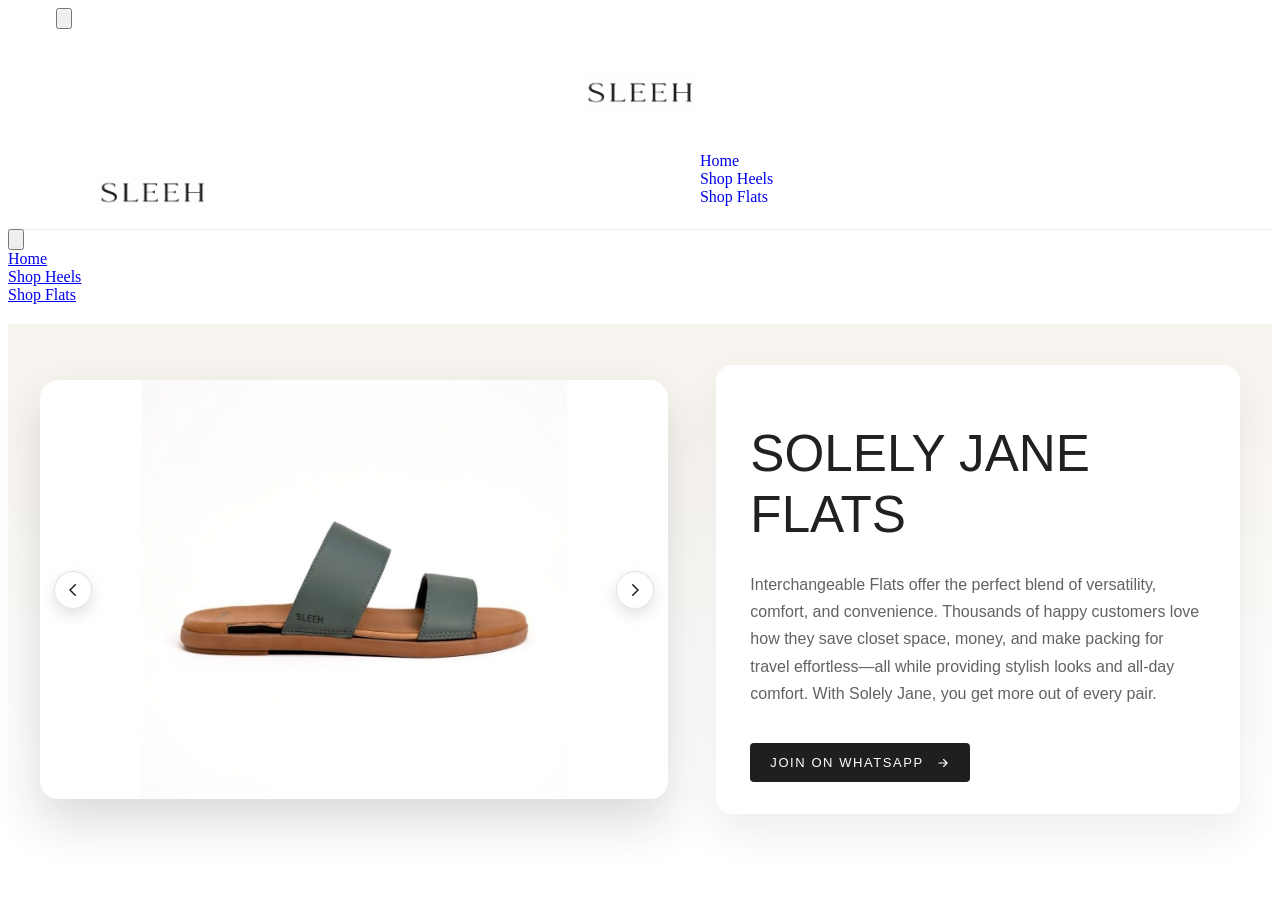
==== flats.html @ 151d5e7b "msg" ====
<!doctype html>
<html class="no-js no-touch supports-no-cookies" lang="en">

<head>
    <meta charset="UTF-8">
    <meta http-equiv="X-UA-Compatible" content="IE=edge">
    <meta name="viewport" content="width=device-width,initial-scale=1">
    <meta name="theme-color" content="#ab8c52">
    <link rel="canonical" href="https://solelyjane.com/heels.html">

    <title>Solely Jane Heels</title>

    <link href="//solelyjane.com/cdn/shop/t/18/assets/theme.css?v=64620864768860856411747849695" rel="stylesheet" type="text/css" media="all" />
    <link href="//solelyjane.com/cdn/shop/t/18/assets/swatches.css?v=157844926215047500451747849695" rel="stylesheet" type="text/css" media="all" />
    <script src="script.js" defer></script>

    <style data-shopify>
        @font-face {
            font-family: Poppins;
            font-weight: 400;
            font-style: normal;
            font-display: swap;
            src: url("//solelyjane.com/cdn/fonts/poppins/poppins_n4.0ba78fa5af9b0e1a374041b3ceaadf0a43b41362.woff2") format("woff2"), url("//solelyjane.com/cdn/fonts/poppins/poppins_n4.214741a72ff2596839fc9760ee7a770386cf16ca.woff") format("woff");
        }

        @font-face {
            font-family: Poppins;
            font-weight: 500;
            font-style: normal;
            font-display: swap;
            src: url("//solelyjane.com/cdn/fonts/poppins/poppins_n5.ad5b4b72b59a00358afc706450c864c3c8323842.woff2") format("woff2"), url("//solelyjane.com/cdn/fonts/poppins/poppins_n5.33757fdf985af2d24b32fcd84c9a09224d4b2c39.woff") format("woff");
        }

        @font-face {
            font-family: Karla;
            font-weight: 400;
            font-style: normal;
            font-display: swap;
            src: url("//solelyjane.com/cdn/fonts/karla/karla_n4.40497e07df527e6a50e58fb17ef1950c72f3e32c.woff2") format("woff2"), url("//solelyjane.com/cdn/fonts/karla/karla_n4.e9f6f9de321061073c6bfe03c28976ba8ce6ee18.woff") format("woff");
        }

        :root,
        .color-scheme-1 {
            --COLOR-BG-GRADIENT: #fcfbf9;
            --COLOR-BG: #fcfbf9;
            --COLOR-BG-RGB: 252, 251, 249;
            --COLOR-BG-ACCENT: #f5f2ec;
            --COLOR-BG-ACCENT-LIGHTEN: #ffffff;
            --COLOR-LINK: #282c2e;
            --COLOR-LINK-A50: rgba(40, 44, 46, 0.5);
            --COLOR-LINK-A70: rgba(40, 44, 46, 0.7);
            --COLOR-LINK-HOVER: rgba(40, 44, 46, 0.7);
            --COLOR-LINK-OPPOSITE: #ffffff;
            --COLOR-TEXT: #212121;
            --COLOR-TEXT-HOVER: rgba(33, 33, 33, 0.7);
            --COLOR-TEXT-LIGHT: #636262;
            --COLOR-TEXT-DARK: #000000;
            --COLOR-BORDER: rgb(209, 205, 196);
            --COLOR-ACCENT: #ab8c52;
            --COLOR-ACCENT-HOVER: #806430;
            --COLOR-ACCENT-LIGHT: #e8d4ae;
            --BTN-PRIMARY-BG: #212121;
            --BTN-PRIMARY-TEXT: #ffffff;
            --BTN-PRIMARY-BORDER: #212121;
            --BTN-SECONDARY-BG: #ab8c52;
            --BTN-SECONDARY-TEXT: #ffffff;
            --BTN-SECONDARY-BORDER: #ab8c52;
        }

        .heels-hero {
            background: linear-gradient(180deg, #f7f3ee 0%, #fcfbf9 55%, #ffffff 100%);
            color: var(--COLOR-TEXT);
            padding-top: calc(var(--HEADER-HEIGHT, 136px) + 10px);
            padding-bottom: 40px;
        }

        .heels-hero__grid {
            display: grid;
            grid-template-columns: 1.2fr 1fr;
            gap: 48px;
            align-items: center;
            max-width: 1200px;
            margin: 0 auto;
            padding: 28px 0 12px;
        }

        .heels-hero__media {
            position: relative;
            overflow: hidden;
            aspect-ratio: 3 / 2;
            background: #e9e3db;
            border-radius: 18px;
            box-shadow: 0 22px 48px rgba(33, 33, 33, 0.16);
        }

        .heels-hero__content {
            background: #ffffff;
            padding: 32px 34px;
            border-radius: 16px;
            box-shadow: 0 18px 40px rgba(33, 33, 33, 0.08);
            font-family: var(--FONT-STACK-BODY, Poppins, sans-serif);
            font-style: var(--FONT-STYLE-BODY, normal);
            font-weight: var(--FONT-WEIGHT-BODY, 400);
            letter-spacing: var(--LETTER-SPACING-BODY, 0);
        }


        .heels-hero__content .body-medium {
            color: var(--COLOR-TEXT-LIGHT);
            line-height: 1.7;
            margin-bottom: 18px;
            font-family: var(--FONT-STACK-BODY, Poppins, sans-serif);
            font-style: var(--FONT-STYLE-BODY, normal);
            font-weight: var(--FONT-WEIGHT-BODY, 400);
            letter-spacing: var(--LETTER-SPACING-BODY, 0);
        }

        .heels-hero__content .body-medium:last-child {
            margin-bottom: 0;
        }

        .shop-now-btn {
            display: inline-flex;
            align-items: center;
            gap: 12px;
            margin-top: 18px;
            padding: 12px 20px;
            background: #1f1f1f;
            color: #ffffff;
            text-transform: uppercase;
            letter-spacing: 0.12em;
            font-size: 13px;
            font-weight: 500;
            text-decoration: none;
            border-radius: 4px;
            transition: transform .2s ease, background .2s ease;
        }

        .shop-now-btn span {
            display: inline-flex;
            align-items: center;
        }

        .shop-now-btn svg {
            width: 14px;
            height: 14px;
            stroke: currentColor;
        }

        .shop-now-btn:hover {
            background: #2a2a2a;
            transform: translateY(-1px);
        }

        #headermaincontent {
            font-family: var(--FONT-STACK-HEADING, Poppins, sans-serif);
            font-style: var(--FONT-STYLE-HEADING, normal);
            font-weight: 400;
            letter-spacing: 0.08em;
            text-transform: uppercase;
            font-size: clamp(32px, 4vw, 52px);
            line-height: 1.1;
            margin: 0 0 16px;
        }

        .heels-hero__slide {
            position: absolute;
            inset: 0;
            width: 100%;
            height: 100%;
            object-fit: contain;
            object-position: center;
            opacity: 0;
            transition: opacity .6s ease;
            background: #ffffff;
        }

        .heels-hero__slide.is-active {
            opacity: 1;
        }

        .heels-hero__controls {
            position: absolute;
            inset: 0;
            display: flex;
            align-items: center;
            justify-content: space-between;
            padding: 0 14px;
            pointer-events: none;
        }

        .heels-hero__control {
            pointer-events: auto;
            width: 38px;
            height: 38px;
            border-radius: 999px;
            border: 1px solid rgba(0, 0, 0, 0.12);
            background: rgba(255, 255, 255, 0.92);
            display: inline-flex;
            align-items: center;
            justify-content: center;
            cursor: pointer;
            box-shadow: 0 6px 16px rgba(0, 0, 0, 0.12);
        }

        .heels-hero__control svg {
            width: 18px;
            height: 18px;
            stroke: #1f1f1f;
        }

        @media (max-width: 600px) {
            .heels-hero__controls {
                padding: 0 10px;
            }

            .heels-hero__control {
                width: 34px;
                height: 34px;
            }
        }

        @media (max-width: 990px) {
            .heels-hero__grid {
                grid-template-columns: 1fr;
                gap: 28px;
            }

            .heels-hero__content {
                padding: 24px 22px;
            }
        }

        @media (prefers-reduced-motion: reduce) {
            .heels-hero__slide {
                transition: none;
            }

            .heels-hero__slide:not(.is-active) {
                opacity: 0;
            }

            .heels-hero__slide:first-child {
                opacity: 1;
            }
        }

        body#solely-jane-heels .theme__header {
            box-shadow: 0 1px 0 rgba(33, 33, 33, 0.08);
        }

        body#solely-jane-heels .header__desktop__upper,
        body#solely-jane-heels .header__mobile {
            padding-left: 48px;
            padding-right: 48px;
        }

        body#solely-jane-heels .header__desktop__upper {
            justify-content: space-between;
            min-height: 76px;
        }

        body#solely-jane-heels .header__desktop__bar__l,
        body#solely-jane-heels .header__desktop__bar__r {
            flex: 0 0 auto;
        }

        body#solely-jane-heels .header__desktop__bar__c {
            flex: 1 1 auto;
            justify-content: center;
        }

        body#solely-jane-heels .header__menu {
            align-items: center;
            gap: 24px;
        }

        body#solely-jane-heels .navlink--toplevel {
            --link-padding: 8px;
        }

        body#solely-jane-heels .header__menu .navlink--toplevel span {
            margin-bottom: 0;
            position: relative;
            display: inline-block;
        }

        body#solely-jane-heels .header__menu .navlink--toplevel span:first-of-type:after {
            content: "";
            position: absolute;
            bottom: -2px;
            left: 0;
            width: 0;
            height: 1px;
            background-color: currentColor;
            transition: width .3s cubic-bezier(.39, .575, .565, 1);
        }

        @media (hover: hover) {
            body#solely-jane-heels .header__menu .navlink--toplevel:hover span:first-of-type:after {
                width: 100%;
            }
        }

        body#solely-jane-heels .header__desktop__buttons--icons {
            gap: 12px;
            margin-right: 0;
        }

        body#solely-jane-heels .header__desktop__button {
            margin-left: 0;
        }

        body#solely-jane-heels .header__logo__link img {
            margin-top: 28px;
            height: 36px;
        }

        body#solely-jane-heels .heels-hero {
            padding-top: 13px;
        }

        @media (max-width: 989px) {
            body#solely-jane-heels .header__desktop__upper,
            body#solely-jane-heels .header__mobile {
                padding-left: 28px;
                padding-right: 28px;
            }
        }

        @media (max-width: 749px) {
            body#solely-jane-heels .header__mobile {
                min-height: 64px;
            }
        }

        body#solely-jane-heels .heels-hero__content .heading-large {
            font-family: var(--FONT-STACK-HEADING) !important;
            font-style: var(--FONT-STYLE-HEADING) !important;
            font-weight: var(--FONT-WEIGHT-HEADING) !important;
            letter-spacing: var(--LETTER-SPACING-HEADING) !important;
            text-transform: var(--FONT-UPPERCASE-HEADING, none) !important;
            line-height: 1.2 !important;
            margin: .5em 0 !important;
        }
    </style>
</head>

<body id="solely-jane-heels" class="template-page grid-classic" data-animations="true">
    <div class="container" data-site-container>
        <div class="header-sections">
            <!-- BEGIN sections: group-header -->

            <div id="shopify-section-sections--19485518168314__header" class="shopify-section shopify-section-group-group-header page-header section-padding">
                <style data-shopify>
                    :root {
                        --HEADER-HEIGHT: 136px;
                        --HEADER-HEIGHT-MEDIUM: 128.0px;
                        --HEADER-HEIGHT-MOBILE: 120.0px;
                        --icon-add-cart: var(--ICON-ADD-BAG);
                    }

                    #shopify-section-sections--19485518168314__header {
                        --PT: 10px;
                        --PB: 10px;
                    }

                    .theme__header {
                        --PT: 10px;
                        --PB: 10px;
                    }

                    .header__logo__link {
                        --logo-padding: 80.0%;
                        --logo-width-desktop: 125px;
                        --logo-width-mobile: 120px;
                        display: flex;
                        align-items: center;
                        justify-content: center;
                    }

                    .header__desktop__upper,
                    .header__desktop__bar__l,
                    .header__desktop__bar__c {
                        display: flex;
                        align-items: center;
                    }

                    .header__logo__link img {
                        height: 40px;
                        width: auto;
                        margin-top: 27px;
                    }

                    .header__desktop__upper {
                        min-height: 88px;
                    }

                    .footer__logo img {
                        height: clamp(28px, 5vw, 48px);
                        width: auto;
                        display: block;
                        margin: 0 auto;
                    }

                    .main-content>.shopify-section:first-of-type .backdrop--linear:before {
                        display: none;
                    }
                </style>
                <header-component class="header__wrapper" data-header-wrapper data-header-sticky data-header-style="logo_beside" data-section-id="sections--19485518168314__header" data-section-type="header">
                    <header class="theme__header" role="banner" data-header-height data-aos="fade">
                        <div>
                            <div class="header__mobile">
                                <div class="header__mobile__left">
                                    <div class="header__mobile__button">
                                        <button class="header__mobile__hamburger" data-drawer-toggle="hamburger" aria-label="Show menu" aria-haspopup="true" aria-expanded="false" aria-controls="header-menu"><svg aria-hidden="true" focusable="false" role="presentation" class="icon icon-menu" viewBox="0 0 24 24"><path d="M3 5h18M3 12h18M3 19h18" stroke="#000" stroke-linecap="round" stroke-linejoin="round"/></svg></button>
                                    </div>
                                </div>

                                <div class="header__logo header__logo--image">
                                    <a class="header__logo__link" href="/" data-logo-link>
                                        <figure class="logo__img logo__img--color image-wrapper lazy-image is-loading" style="--aspect-ratio: 1.25;"><img src="/cdn/shop/files/solely_logo.png?crop=center&amp;height=200&amp;width=250" alt="Solely Jane" width="250" height="200" loading="eager" srcset="/cdn/shop/files/solely_logo.png?width=125 125w, /cdn/shop/files/solely_logo.png?width=188 188w, /cdn/shop/files/solely_logo.png?width=250 250w, /cdn/shop/files/solely_logo.png?width=120 120w, /cdn/shop/files/solely_logo.png?width=180 180w, /cdn/shop/files/solely_logo.png?width=240 240w"
                                                sizes="(min-width: 750px) 125px, (min-width: 240px) 120px, calc((100vw - 64px) * 0.5)" fetchpriority="high" class=" is-loading ">
                                        </figure>
                                    </a>
                                </div>

                                
                            </div>

                            <div class="header__desktop" data-header-desktop>
                                <div class="header__desktop__upper" data-takes-space-wrapper>
                                    <div data-child-takes-space class="header__desktop__bar__l">
                                        <div class="header__logo header__logo--image">
                                            <a class="header__logo__link" href="/" data-logo-link>
                                                <figure class="logo__img logo__img--color image-wrapper lazy-image is-loading" style="--aspect-ratio: 1.25;"><img src="/cdn/shop/files/solely_logo.png?crop=center&amp;height=200&amp;width=250" alt="Solely Jane" width="250" height="200" loading="eager" srcset="/cdn/shop/files/solely_logo.png?width=125 125w, /cdn/shop/files/solely_logo.png?width=188 188w, /cdn/shop/files/solely_logo.png?width=250 250w, /cdn/shop/files/solely_logo.png?width=120 120w, /cdn/shop/files/solely_logo.png?width=180 180w, /cdn/shop/files/solely_logo.png?width=240 240w"
                                                        sizes="(min-width: 750px) 125px, (min-width: 240px) 120px, calc((100vw - 64px) * 0.5)" fetchpriority="high" class=" is-loading ">
                                                </figure>
                                            </a>
                                        </div>
                                    </div>

                                    <div data-child-takes-space class="header__desktop__bar__c">
                                        <nav class="header__menu" style="--highlight: #d02e2e;">

                                            <div class="menu__item  child">
                                                <a href="/" data-top-link class="navlink navlink--toplevel">
    <span class="navtext">Home</span>
  </a>

                                            </div>


                                            <div class="menu__item  child">
                                                <a href="/heels.html" data-top-link class="navlink navlink--toplevel">
    <span class="navtext">Shop Heels</span>
  </a>

                                            </div>


                                            <div class="menu__item  child">
                                                <a href="/flats.html" data-top-link class="navlink navlink--toplevel">
    <span class="navtext">Shop Flats</span>
  </a>

                                            </div>
                                            <div class="hover__bar"></div>

                                            <div class="hover__bg"></div>
                                        </nav>
                                    </div>

                                    <div data-child-takes-space class="header__desktop__bar__r">
                                        
                                            
                                        </div>
                                    </div>
                                </div>
                            </div>
                        </div>
                    </header>

                    <header-drawer class="drawer drawer--header" data-drawer="hamburger" aria-label="Menu" id="header-menu">
                        <div class="drawer__inner" data-drawer-inner>
                            <header class="drawer__head">
                                <button class="drawer__close" data-drawer-close aria-label="Show menu" aria-haspopup="true" aria-expanded="true" aria-controls="header-menu"><svg aria-hidden="true" focusable="false" role="presentation" class="icon icon-cancel" viewBox="0 0 24 24"><path d="M6.758 17.243 12.001 12m5.243-5.243L12 12m0 0L6.758 6.757M12.001 12l5.243 5.243" stroke="currentColor" stroke-linecap="round" stroke-linejoin="round"/></svg></button>
                            </header>

                            <div class="drawer__body">
                                <div class="drawer__content" data-drawer-content>
                                    <div class="drawer__content__scroll" data-scroll-lock-scrollable>
                                        <nav class="drawer__menu" data-scroll-lock-scrollable data-sliderule-pane="0" style="--highlight: #d02e2e;">
                                            <div class="drawer__main-menu">
                                                <div class="sliderule__wrapper">
                                                    <div class="sliderow" role="button" data-animates="0" data-animation="drawer-items-fade" data-animation-delay="250" data-animation-duration="500">
                                                        <a class="sliderow__title" href="/">
      <span>
        Home
</span>
    </a>
                                                    </div>
                                                </div>
                                                <div class="sliderule__wrapper">
                                                    <div class="sliderow" role="button" data-animates="0" data-animation="drawer-items-fade" data-animation-delay="300" data-animation-duration="500">
                                                        <a class="sliderow__title" href="/heels.html">
      <span>
        Shop Heels
</span>
    </a>
                                                    </div>
                                                </div>
                                                <div class="sliderule__wrapper">
                                                    <div class="sliderow" role="button" data-animates="0" data-animation="drawer-items-fade" data-animation-delay="350" data-animation-duration="500">
                                                        <a class="sliderow__title" href="/flats.html">
      <span>
        Shop Flats
</span>
    </a>
                                                    </div>
                                                </div>
                                            </div>
                                        </nav>
                                    </div>
                                </div>
                            </div>
                        </div>

                        <span class="underlay drawer__underlay" data-drawer-underlay></span>
                    </header-drawer>
                </header-component>

                <div class="header__backfill" data-header-backfill></div>

                <script type="application/ld+json">
                    {
                        "@context": "http://schema.org",
                        "@type": "Organization",
                        "name": "SolelyJane",

                        "logo": "https:\/\/solelyjane.com\/cdn\/shop\/files\/solely_logo.png?width=500",

                        "sameAs": [
                            "",
                            "",
                            "",
                            "",
                            "",
                            "",
                            "",
                            "",
                            "",
                            "",
                            ""
                        ],
                        "url": "https:\/\/solelyjane.com"
                    }
                </script>
                <script type="application/ld+json">
                    {
                        "@context": "http://schema.org",
                        "@type": "WebSite",
                        "name": "SolelyJane",
                        "potentialAction": {
                            "@type": "SearchAction",
                            "target": "https:\/\/solelyjane.com\/search?q={search_term_string}",
                            "query-input": "required name=search_term_string"
                        },
                        "url": "https:\/\/solelyjane.com"
                    }
                </script>
            </div>
            <!-- END sections: group-header -->
        </div>

        <main role="main" id="MainContent" class="main-content">
            <section class="section-padding color-scheme-1 heels-hero" style="margin-top: 20px;">
                <div class="wrapper--full-padded heels-hero__grid">
                    <div class="heels-hero__media" aria-label="Solely Jane heels gallery">
                        <img class="heels-hero__slide" src="/cdn/shop/files/flat1.jpeg" alt="Solely Jane flats 1">
                        <img class="heels-hero__slide" src="/cdn/shop/files/flat2.jpeg" alt="Solely Jane flats 2">
                        <img class="heels-hero__slide" src="/cdn/shop/files/flat3.jpeg" alt="Solely Jane flats 3">
                        <div class="heels-hero__controls" aria-hidden="true">
                            <button class="heels-hero__control heels-hero__control--prev" type="button" aria-label="Previous slide">
                                <svg viewBox="0 0 24 24" aria-hidden="true" focusable="false">
                                    <path d="M15 5l-7 7 7 7" fill="none" stroke-linecap="round" stroke-linejoin="round" stroke-width="2" />
                                </svg>
                            </button>
                            <button class="heels-hero__control heels-hero__control--next" type="button" aria-label="Next slide">
                                <svg viewBox="0 0 24 24" aria-hidden="true" focusable="false">
                                    <path d="M9 5l7 7-7 7" fill="none" stroke-linecap="round" stroke-linejoin="round" stroke-width="2" />
                                </svg>
                            </button>
                        </div>
                    </div>
                    <div class="heels-hero__content">
                        <h2 id="headermaincontent" class="heading-large">SOLELY JANE FLATS</h2> 
                        <p class="body-medium">
                            Interchangeable Flats offer the perfect blend of versatility, comfort, and convenience. Thousands of happy customers love how they save closet space, money, and make packing for travel effortless—all while providing stylish looks and all-day comfort. With Solely Jane, you get more out of every pair.
                        </p>
                        <a class="shop-now-btn" href="https://wa.me/919999999999?text=Hi%20I%20want%20to%20shop%20now" target="_blank" rel="noopener">
                            JOIN ON WHATSAPP
                            <span>
                                <svg viewBox="0 0 24 24" aria-hidden="true" focusable="false">
                                    <path d="M5 12h14M13 6l6 6-6 6" fill="none" stroke-linecap="round" stroke-linejoin="round" stroke-width="2" />
                                </svg>
                            </span>
                        </a>
                    </div>
                </div>
            </section>
        </main>
    </div>
    <script>
        document.addEventListener("DOMContentLoaded", function() {
            var media = document.querySelector(".heels-hero__media");
            if (!media) {
                return;
            }

            var slides = Array.prototype.slice.call(media.querySelectorAll(".heels-hero__slide"));
            if (!slides.length) {
                return;
            }

            var index = 0;
            var intervalMs = 4000;
            var timerId = null;

            var setActive = function(nextIndex) {
                slides[index].classList.remove("is-active");
                index = (nextIndex + slides.length) % slides.length;
                slides[index].classList.add("is-active");
            };

            slides.forEach(function(slide, idx) {
                slide.classList.toggle("is-active", idx === 0);
            });

            var startTimer = function() {
                timerId = window.setInterval(function() {
                    setActive(index + 1);
                }, intervalMs);
            };

            var resetTimer = function() {
                if (timerId) {
                    window.clearInterval(timerId);
                }
                startTimer();
            };

            var prevBtn = media.querySelector(".heels-hero__control--prev");
            var nextBtn = media.querySelector(".heels-hero__control--next");

            if (prevBtn) {
                prevBtn.addEventListener("click", function() {
                    setActive(index - 1);
                    resetTimer();
                });
            }

            if (nextBtn) {
                nextBtn.addEventListener("click", function() {
                    setActive(index + 1);
                    resetTimer();
                });
            }

            startTimer();
        });
    </script>
</body>

</html>
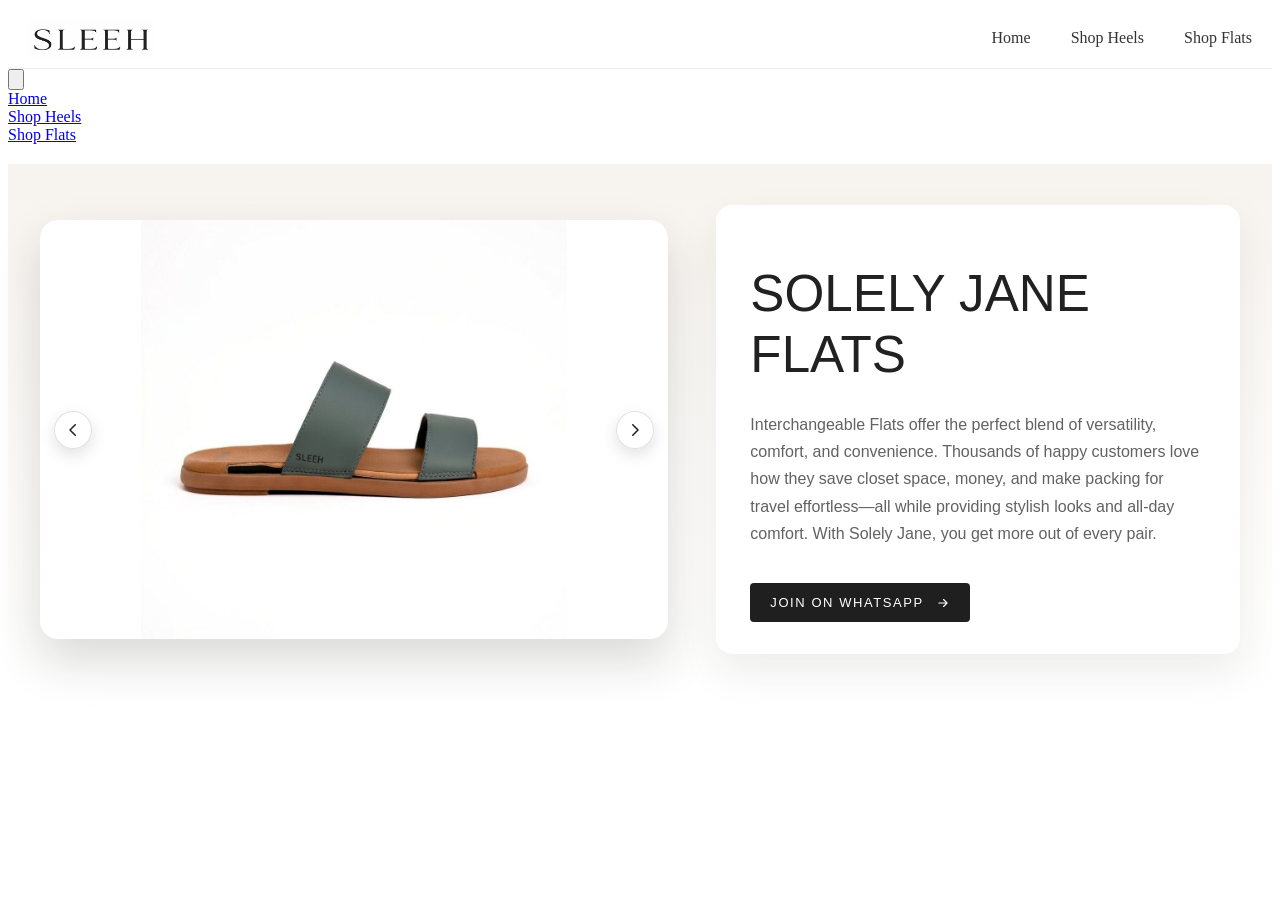
==== commit 92cd18b2: "msg" ====
--- a/flats.html
+++ b/flats.html
@@ -407,78 +407,103 @@
                         display: none;
                     }
                 </style>
-                <header-component class="header__wrapper" data-header-wrapper data-header-sticky data-header-style="logo_beside" data-section-id="sections--19485518168314__header" data-section-type="header">
-                    <header class="theme__header" role="banner" data-header-height data-aos="fade">
-                        <div>
-                            <div class="header__mobile">
-                                <div class="header__mobile__left">
-                                    <div class="header__mobile__button">
-                                        <button class="header__mobile__hamburger" data-drawer-toggle="hamburger" aria-label="Show menu" aria-haspopup="true" aria-expanded="false" aria-controls="header-menu"><svg aria-hidden="true" focusable="false" role="presentation" class="icon icon-menu" viewBox="0 0 24 24"><path d="M3 5h18M3 12h18M3 19h18" stroke="#000" stroke-linecap="round" stroke-linejoin="round"/></svg></button>
-                                    </div>
-                                </div>
-
-                                <div class="header__logo header__logo--image">
-                                    <a class="header__logo__link" href="/" data-logo-link>
-                                        <figure class="logo__img logo__img--color image-wrapper lazy-image is-loading" style="--aspect-ratio: 1.25;"><img src="/cdn/shop/files/solely_logo.png?crop=center&amp;height=200&amp;width=250" alt="Solely Jane" width="250" height="200" loading="eager" srcset="/cdn/shop/files/solely_logo.png?width=125 125w, /cdn/shop/files/solely_logo.png?width=188 188w, /cdn/shop/files/solely_logo.png?width=250 250w, /cdn/shop/files/solely_logo.png?width=120 120w, /cdn/shop/files/solely_logo.png?width=180 180w, /cdn/shop/files/solely_logo.png?width=240 240w"
-                                                sizes="(min-width: 750px) 125px, (min-width: 240px) 120px, calc((100vw - 64px) * 0.5)" fetchpriority="high" class=" is-loading ">
-                                        </figure>
-                                    </a>
-                                </div>
-
-                                
-                            </div>
-
-                            <div class="header__desktop" data-header-desktop>
-                                <div class="header__desktop__upper" data-takes-space-wrapper>
-                                    <div data-child-takes-space class="header__desktop__bar__l">
-                                        <div class="header__logo header__logo--image">
-                                            <a class="header__logo__link" href="/" data-logo-link>
-                                                <figure class="logo__img logo__img--color image-wrapper lazy-image is-loading" style="--aspect-ratio: 1.25;"><img src="/cdn/shop/files/solely_logo.png?crop=center&amp;height=200&amp;width=250" alt="Solely Jane" width="250" height="200" loading="eager" srcset="/cdn/shop/files/solely_logo.png?width=125 125w, /cdn/shop/files/solely_logo.png?width=188 188w, /cdn/shop/files/solely_logo.png?width=250 250w, /cdn/shop/files/solely_logo.png?width=120 120w, /cdn/shop/files/solely_logo.png?width=180 180w, /cdn/shop/files/solely_logo.png?width=240 240w"
-                                                        sizes="(min-width: 750px) 125px, (min-width: 240px) 120px, calc((100vw - 64px) * 0.5)" fetchpriority="high" class=" is-loading ">
-                                                </figure>
-                                            </a>
-                                        </div>
-                                    </div>
-
-                                    <div data-child-takes-space class="header__desktop__bar__c">
-                                        <nav class="header__menu" style="--highlight: #d02e2e;">
-
-                                            <div class="menu__item  child">
-                                                <a href="/" data-top-link class="navlink navlink--toplevel">
-    <span class="navtext">Home</span>
-  </a>
-
-                                            </div>
-
-
-                                            <div class="menu__item  child">
-                                                <a href="/heels.html" data-top-link class="navlink navlink--toplevel">
-    <span class="navtext">Shop Heels</span>
-  </a>
-
-                                            </div>
-
-
-                                            <div class="menu__item  child">
-                                                <a href="/flats.html" data-top-link class="navlink navlink--toplevel">
-    <span class="navtext">Shop Flats</span>
-  </a>
-
-                                            </div>
-                                            <div class="hover__bar"></div>
-
-                                            <div class="hover__bg"></div>
-                                        </nav>
-                                    </div>
-
-                                    <div data-child-takes-space class="header__desktop__bar__r">
-                                        
-                                            
-                                        </div>
-                                    </div>
-                                </div>
-                            </div>
-                        </div>
+                
+
+                            
+                                <div id="sleeh-custom-header-container">
+
+<style>
+  #sleeh-custom-header-container {
+      width: 100%;
+      background: white;
+      border-bottom: 1px solid #eee;
+      font-familyPoppins, sans-serif
+  }
+
+  .sleeh-header-wrapper {
+    padding: 10px 20px;
+    max-width: 1600px;   /* increased width for large screens */
+    margin: 0 auto;
+  }
+
+  .sleeh-header-main {
+      display: flex;
+      align-items: center;
+      justify-content: space-between;   /* creates space between logo and nav */
+      flex-wrap: wrap;
+  }
+
+  .sleeh-logo-area img {
+      height: 40px;
+      width: auto;
+      display: block;
+  }
+
+  .sleeh-nav-area {
+      display: flex;
+      gap: 40px;        /* increased space between menu items */
+      align-items: center;
+      margin-left: 40px;   /* space between logo and nav section */
+  }
+
+  .sleeh-nav-area a {
+      text-decoration: none;
+      color: #333;
+      font-size: 16px;
+  }
+
+  /* RESPONSIVENESS */
+
+  @media (max-width: 650px) {
+      .sleeh-header-main {
+          flex-direction: column;
+          gap: 10px;
+      }
+
+      .sleeh-nav-area {
+          flex-wrap: wrap;
+          justify-content: center;
+          gap: 20px;
+          margin-left: 0;
+      }
+
+      .sleeh-logo-area img {
+          height: 32px;
+      }
+  }
+
+  @media (max-width: 420px) {
+      .sleeh-nav-area a {
+          font-size: 14px;
+      }
+  }
+</style>
+
+<header class="sleeh-header-wrapper">
+  <div class="sleeh-header-main">
+
+    <!-- LOGO SECTION -->
+    <div class="sleeh-logo-area">
+      <a href="/">
+        <img 
+          src="/cdn/shop/files/solely_logo.png" 
+          alt="Sleeh Logo"
+        />
+      </a>
+    </div>
+
+    <!-- NAVIGATION SECTION -->
+    <nav class="sleeh-nav-area">
+      <a href="/">Home</a>
+      <a href="/heels.html">Shop Heels</a>
+      <a href="/flats.html">Shop Flats</a>
+    </nav>
+
+  </div>
+</header>
+
+</div>
+
                     </header>
 
                     <header-drawer class="drawer drawer--header" data-drawer="hamburger" aria-label="Menu" id="header-menu">
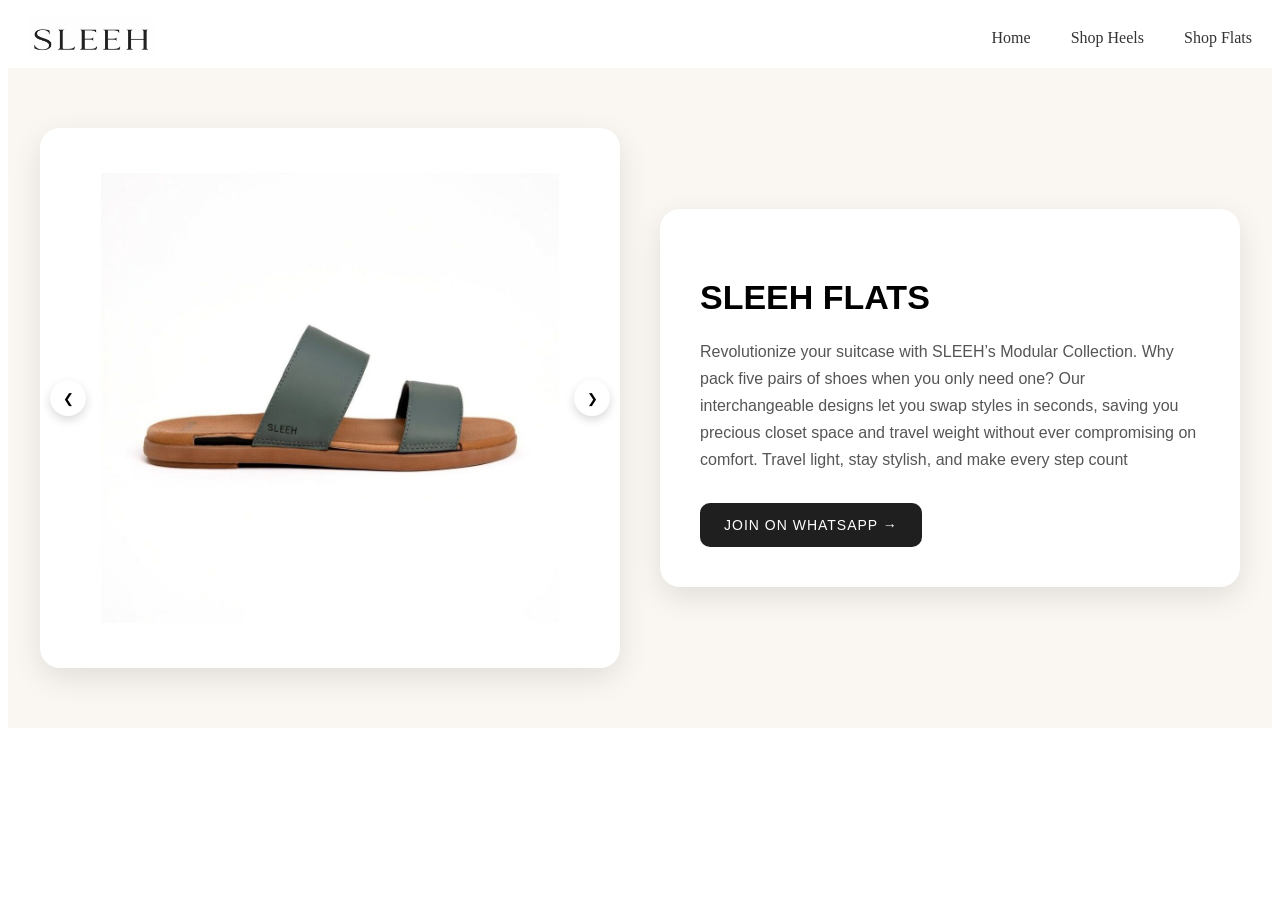
==== commit e7f9b0dd: "msg" ====
--- a/flats.html
+++ b/flats.html
@@ -6,418 +6,21 @@
     <meta http-equiv="X-UA-Compatible" content="IE=edge">
     <meta name="viewport" content="width=device-width,initial-scale=1">
     <meta name="theme-color" content="#ab8c52">
-    <link rel="canonical" href="https://solelyjane.com/heels.html">
-
-    <title>Solely Jane Heels</title>
-
-    <link href="//solelyjane.com/cdn/shop/t/18/assets/theme.css?v=64620864768860856411747849695" rel="stylesheet" type="text/css" media="all" />
-    <link href="//solelyjane.com/cdn/shop/t/18/assets/swatches.css?v=157844926215047500451747849695" rel="stylesheet" type="text/css" media="all" />
-    <script src="script.js" defer></script>
-
-    <style data-shopify>
-        @font-face {
-            font-family: Poppins;
-            font-weight: 400;
-            font-style: normal;
-            font-display: swap;
-            src: url("//solelyjane.com/cdn/fonts/poppins/poppins_n4.0ba78fa5af9b0e1a374041b3ceaadf0a43b41362.woff2") format("woff2"), url("//solelyjane.com/cdn/fonts/poppins/poppins_n4.214741a72ff2596839fc9760ee7a770386cf16ca.woff") format("woff");
-        }
-
-        @font-face {
-            font-family: Poppins;
-            font-weight: 500;
-            font-style: normal;
-            font-display: swap;
-            src: url("//solelyjane.com/cdn/fonts/poppins/poppins_n5.ad5b4b72b59a00358afc706450c864c3c8323842.woff2") format("woff2"), url("//solelyjane.com/cdn/fonts/poppins/poppins_n5.33757fdf985af2d24b32fcd84c9a09224d4b2c39.woff") format("woff");
-        }
-
-        @font-face {
-            font-family: Karla;
-            font-weight: 400;
-            font-style: normal;
-            font-display: swap;
-            src: url("//solelyjane.com/cdn/fonts/karla/karla_n4.40497e07df527e6a50e58fb17ef1950c72f3e32c.woff2") format("woff2"), url("//solelyjane.com/cdn/fonts/karla/karla_n4.e9f6f9de321061073c6bfe03c28976ba8ce6ee18.woff") format("woff");
-        }
-
-        :root,
-        .color-scheme-1 {
-            --COLOR-BG-GRADIENT: #fcfbf9;
-            --COLOR-BG: #fcfbf9;
-            --COLOR-BG-RGB: 252, 251, 249;
-            --COLOR-BG-ACCENT: #f5f2ec;
-            --COLOR-BG-ACCENT-LIGHTEN: #ffffff;
-            --COLOR-LINK: #282c2e;
-            --COLOR-LINK-A50: rgba(40, 44, 46, 0.5);
-            --COLOR-LINK-A70: rgba(40, 44, 46, 0.7);
-            --COLOR-LINK-HOVER: rgba(40, 44, 46, 0.7);
-            --COLOR-LINK-OPPOSITE: #ffffff;
-            --COLOR-TEXT: #212121;
-            --COLOR-TEXT-HOVER: rgba(33, 33, 33, 0.7);
-            --COLOR-TEXT-LIGHT: #636262;
-            --COLOR-TEXT-DARK: #000000;
-            --COLOR-BORDER: rgb(209, 205, 196);
-            --COLOR-ACCENT: #ab8c52;
-            --COLOR-ACCENT-HOVER: #806430;
-            --COLOR-ACCENT-LIGHT: #e8d4ae;
-            --BTN-PRIMARY-BG: #212121;
-            --BTN-PRIMARY-TEXT: #ffffff;
-            --BTN-PRIMARY-BORDER: #212121;
-            --BTN-SECONDARY-BG: #ab8c52;
-            --BTN-SECONDARY-TEXT: #ffffff;
-            --BTN-SECONDARY-BORDER: #ab8c52;
-        }
-
-        .heels-hero {
-            background: linear-gradient(180deg, #f7f3ee 0%, #fcfbf9 55%, #ffffff 100%);
-            color: var(--COLOR-TEXT);
-            padding-top: calc(var(--HEADER-HEIGHT, 136px) + 10px);
-            padding-bottom: 40px;
-        }
-
-        .heels-hero__grid {
-            display: grid;
-            grid-template-columns: 1.2fr 1fr;
-            gap: 48px;
-            align-items: center;
-            max-width: 1200px;
-            margin: 0 auto;
-            padding: 28px 0 12px;
-        }
-
-        .heels-hero__media {
-            position: relative;
-            overflow: hidden;
-            aspect-ratio: 3 / 2;
-            background: #e9e3db;
-            border-radius: 18px;
-            box-shadow: 0 22px 48px rgba(33, 33, 33, 0.16);
-        }
-
-        .heels-hero__content {
-            background: #ffffff;
-            padding: 32px 34px;
-            border-radius: 16px;
-            box-shadow: 0 18px 40px rgba(33, 33, 33, 0.08);
-            font-family: var(--FONT-STACK-BODY, Poppins, sans-serif);
-            font-style: var(--FONT-STYLE-BODY, normal);
-            font-weight: var(--FONT-WEIGHT-BODY, 400);
-            letter-spacing: var(--LETTER-SPACING-BODY, 0);
-        }
-
-
-        .heels-hero__content .body-medium {
-            color: var(--COLOR-TEXT-LIGHT);
-            line-height: 1.7;
-            margin-bottom: 18px;
-            font-family: var(--FONT-STACK-BODY, Poppins, sans-serif);
-            font-style: var(--FONT-STYLE-BODY, normal);
-            font-weight: var(--FONT-WEIGHT-BODY, 400);
-            letter-spacing: var(--LETTER-SPACING-BODY, 0);
-        }
-
-        .heels-hero__content .body-medium:last-child {
-            margin-bottom: 0;
-        }
-
-        .shop-now-btn {
-            display: inline-flex;
-            align-items: center;
-            gap: 12px;
-            margin-top: 18px;
-            padding: 12px 20px;
-            background: #1f1f1f;
-            color: #ffffff;
-            text-transform: uppercase;
-            letter-spacing: 0.12em;
-            font-size: 13px;
-            font-weight: 500;
-            text-decoration: none;
-            border-radius: 4px;
-            transition: transform .2s ease, background .2s ease;
-        }
-
-        .shop-now-btn span {
-            display: inline-flex;
-            align-items: center;
-        }
-
-        .shop-now-btn svg {
-            width: 14px;
-            height: 14px;
-            stroke: currentColor;
-        }
-
-        .shop-now-btn:hover {
-            background: #2a2a2a;
-            transform: translateY(-1px);
-        }
-
-        #headermaincontent {
-            font-family: var(--FONT-STACK-HEADING, Poppins, sans-serif);
-            font-style: var(--FONT-STYLE-HEADING, normal);
-            font-weight: 400;
-            letter-spacing: 0.08em;
-            text-transform: uppercase;
-            font-size: clamp(32px, 4vw, 52px);
-            line-height: 1.1;
-            margin: 0 0 16px;
-        }
-
-        .heels-hero__slide {
-            position: absolute;
-            inset: 0;
-            width: 100%;
-            height: 100%;
-            object-fit: contain;
-            object-position: center;
-            opacity: 0;
-            transition: opacity .6s ease;
-            background: #ffffff;
-        }
-
-        .heels-hero__slide.is-active {
-            opacity: 1;
-        }
-
-        .heels-hero__controls {
-            position: absolute;
-            inset: 0;
-            display: flex;
-            align-items: center;
-            justify-content: space-between;
-            padding: 0 14px;
-            pointer-events: none;
-        }
-
-        .heels-hero__control {
-            pointer-events: auto;
-            width: 38px;
-            height: 38px;
-            border-radius: 999px;
-            border: 1px solid rgba(0, 0, 0, 0.12);
-            background: rgba(255, 255, 255, 0.92);
-            display: inline-flex;
-            align-items: center;
-            justify-content: center;
-            cursor: pointer;
-            box-shadow: 0 6px 16px rgba(0, 0, 0, 0.12);
-        }
-
-        .heels-hero__control svg {
-            width: 18px;
-            height: 18px;
-            stroke: #1f1f1f;
-        }
-
-        @media (max-width: 600px) {
-            .heels-hero__controls {
-                padding: 0 10px;
-            }
-
-            .heels-hero__control {
-                width: 34px;
-                height: 34px;
-            }
-        }
-
-        @media (max-width: 990px) {
-            .heels-hero__grid {
-                grid-template-columns: 1fr;
-                gap: 28px;
-            }
-
-            .heels-hero__content {
-                padding: 24px 22px;
-            }
-        }
-
-        @media (prefers-reduced-motion: reduce) {
-            .heels-hero__slide {
-                transition: none;
-            }
-
-            .heels-hero__slide:not(.is-active) {
-                opacity: 0;
-            }
-
-            .heels-hero__slide:first-child {
-                opacity: 1;
-            }
-        }
-
-        body#solely-jane-heels .theme__header {
-            box-shadow: 0 1px 0 rgba(33, 33, 33, 0.08);
-        }
-
-        body#solely-jane-heels .header__desktop__upper,
-        body#solely-jane-heels .header__mobile {
-            padding-left: 48px;
-            padding-right: 48px;
-        }
-
-        body#solely-jane-heels .header__desktop__upper {
-            justify-content: space-between;
-            min-height: 76px;
-        }
-
-        body#solely-jane-heels .header__desktop__bar__l,
-        body#solely-jane-heels .header__desktop__bar__r {
-            flex: 0 0 auto;
-        }
-
-        body#solely-jane-heels .header__desktop__bar__c {
-            flex: 1 1 auto;
-            justify-content: center;
-        }
-
-        body#solely-jane-heels .header__menu {
-            align-items: center;
-            gap: 24px;
-        }
-
-        body#solely-jane-heels .navlink--toplevel {
-            --link-padding: 8px;
-        }
-
-        body#solely-jane-heels .header__menu .navlink--toplevel span {
-            margin-bottom: 0;
-            position: relative;
-            display: inline-block;
-        }
-
-        body#solely-jane-heels .header__menu .navlink--toplevel span:first-of-type:after {
-            content: "";
-            position: absolute;
-            bottom: -2px;
-            left: 0;
-            width: 0;
-            height: 1px;
-            background-color: currentColor;
-            transition: width .3s cubic-bezier(.39, .575, .565, 1);
-        }
-
-        @media (hover: hover) {
-            body#solely-jane-heels .header__menu .navlink--toplevel:hover span:first-of-type:after {
-                width: 100%;
-            }
-        }
-
-        body#solely-jane-heels .header__desktop__buttons--icons {
-            gap: 12px;
-            margin-right: 0;
-        }
-
-        body#solely-jane-heels .header__desktop__button {
-            margin-left: 0;
-        }
-
-        body#solely-jane-heels .header__logo__link img {
-            margin-top: 28px;
-            height: 36px;
-        }
-
-        body#solely-jane-heels .heels-hero {
-            padding-top: 13px;
-        }
-
-        @media (max-width: 989px) {
-            body#solely-jane-heels .header__desktop__upper,
-            body#solely-jane-heels .header__mobile {
-                padding-left: 28px;
-                padding-right: 28px;
-            }
-        }
-
-        @media (max-width: 749px) {
-            body#solely-jane-heels .header__mobile {
-                min-height: 64px;
-            }
-        }
-
-        body#solely-jane-heels .heels-hero__content .heading-large {
-            font-family: var(--FONT-STACK-HEADING) !important;
-            font-style: var(--FONT-STYLE-HEADING) !important;
-            font-weight: var(--FONT-WEIGHT-HEADING) !important;
-            letter-spacing: var(--LETTER-SPACING-HEADING) !important;
-            text-transform: var(--FONT-UPPERCASE-HEADING, none) !important;
-            line-height: 1.2 !important;
-            margin: .5em 0 !important;
-        }
-    </style>
+    <link rel="canonical" href="https://sleeh.in/flats.html">
+
+    <title>Heels</title>
+
+    
 </head>
 
-<body id="solely-jane-heels" class="template-page grid-classic" data-animations="true">
-    <div class="container" data-site-container>
-        <div class="header-sections">
-            <!-- BEGIN sections: group-header -->
-
-            <div id="shopify-section-sections--19485518168314__header" class="shopify-section shopify-section-group-group-header page-header section-padding">
-                <style data-shopify>
-                    :root {
-                        --HEADER-HEIGHT: 136px;
-                        --HEADER-HEIGHT-MEDIUM: 128.0px;
-                        --HEADER-HEIGHT-MOBILE: 120.0px;
-                        --icon-add-cart: var(--ICON-ADD-BAG);
-                    }
-
-                    #shopify-section-sections--19485518168314__header {
-                        --PT: 10px;
-                        --PB: 10px;
-                    }
-
-                    .theme__header {
-                        --PT: 10px;
-                        --PB: 10px;
-                    }
-
-                    .header__logo__link {
-                        --logo-padding: 80.0%;
-                        --logo-width-desktop: 125px;
-                        --logo-width-mobile: 120px;
-                        display: flex;
-                        align-items: center;
-                        justify-content: center;
-                    }
-
-                    .header__desktop__upper,
-                    .header__desktop__bar__l,
-                    .header__desktop__bar__c {
-                        display: flex;
-                        align-items: center;
-                    }
-
-                    .header__logo__link img {
-                        height: 40px;
-                        width: auto;
-                        margin-top: 27px;
-                    }
-
-                    .header__desktop__upper {
-                        min-height: 88px;
-                    }
-
-                    .footer__logo img {
-                        height: clamp(28px, 5vw, 48px);
-                        width: auto;
-                        display: block;
-                        margin: 0 auto;
-                    }
-
-                    .main-content>.shopify-section:first-of-type .backdrop--linear:before {
-                        display: none;
-                    }
-                </style>
-                
-
-                            
-                                <div id="sleeh-custom-header-container">
+<body>
 
 <style>
   #sleeh-custom-header-container {
       width: 100%;
       background: white;
       border-bottom: 1px solid #eee;
-      font-familyPoppins, sans-serif
+      font-family:Poppins, sans-serif
   }
 
   .sleeh-header-wrapper {
@@ -486,7 +89,7 @@
     <div class="sleeh-logo-area">
       <a href="/">
         <img 
-          src="/cdn/shop/files/solely_logo.png" 
+          src="/images/logo.png" 
           alt="Sleeh Logo"
         />
       </a>
@@ -504,197 +107,188 @@
 
 </div>
 
-                    </header>
-
-                    <header-drawer class="drawer drawer--header" data-drawer="hamburger" aria-label="Menu" id="header-menu">
-                        <div class="drawer__inner" data-drawer-inner>
-                            <header class="drawer__head">
-                                <button class="drawer__close" data-drawer-close aria-label="Show menu" aria-haspopup="true" aria-expanded="true" aria-controls="header-menu"><svg aria-hidden="true" focusable="false" role="presentation" class="icon icon-cancel" viewBox="0 0 24 24"><path d="M6.758 17.243 12.001 12m5.243-5.243L12 12m0 0L6.758 6.757M12.001 12l5.243 5.243" stroke="currentColor" stroke-linecap="round" stroke-linejoin="round"/></svg></button>
-                            </header>
-
-                            <div class="drawer__body">
-                                <div class="drawer__content" data-drawer-content>
-                                    <div class="drawer__content__scroll" data-scroll-lock-scrollable>
-                                        <nav class="drawer__menu" data-scroll-lock-scrollable data-sliderule-pane="0" style="--highlight: #d02e2e;">
-                                            <div class="drawer__main-menu">
-                                                <div class="sliderule__wrapper">
-                                                    <div class="sliderow" role="button" data-animates="0" data-animation="drawer-items-fade" data-animation-delay="250" data-animation-duration="500">
-                                                        <a class="sliderow__title" href="/">
-      <span>
-        Home
-</span>
+        <!-- ===== CUSTOM HEELS SHOWCASE SECTION ===== -->
+<section id="sleeh-heels-showcase">
+
+<style>
+#sleeh-heels-showcase {
+  font-family: 'Poppins', sans-serif;
+  padding: 60px 20px;
+  background: #faf7f2;
+}
+
+.sleeh-container {
+  max-width: 1200px;
+  margin: 0 auto;
+  display: grid;
+  grid-template-columns: 1fr 1fr;
+  gap: 40px;
+  align-items: center;
+}
+
+/* Slider Box */
+.sleeh-slider-box {
+  position: relative;
+  background: white;
+  border-radius: 20px;
+  padding: 20px;
+  box-shadow: 0 10px 30px rgba(0,0,0,0.1);
+  overflow: hidden;
+
+  height: 500px;        /* FIXED CONTAINER HEIGHT */
+  display: flex;
+  align-items: center;
+  justify-content: center;
+}
+
+.sleeh-slide {
+  display: none;
+  width: 100%;
+  height: 450px;          /* FIXED HEIGHT FOR ALL IMAGES */
+  object-fit: contain;      /* FORCE IMAGE TO FIT INSIDE BOX */
+  border-radius: 12px;
+}
+
+.sleeh-slide.active {
+  display: block;
+}
+
+/* Slider Controls */
+.sleeh-control {
+  position: absolute;
+  top: 50%;
+  transform: translateY(-50%);
+  background: white;
+  border: none;
+  width: 36px;
+  height: 36px;
+  border-radius: 50%;
+  cursor: pointer;
+  box-shadow: 0 4px 10px rgba(0,0,0,0.15);
+  display: flex;
+  align-items: center;
+  justify-content: center;
+}
+
+.sleeh-prev {
+  left: 10px;
+}
+
+.sleeh-next {
+  right: 10px;
+}
+
+/* Right Content Box */
+.sleeh-content-box {
+  background: white;
+  border-radius: 20px;
+  padding: 40px;
+  box-shadow: 0 10px 30px rgba(0,0,0,0.1);
+}
+
+.sleeh-content-box h2 {
+  font-size: 34px;
+  margin-bottom: 20px;
+  line-height: 1.2;
+}
+
+.sleeh-content-box p {
+  color: #555;
+  line-height: 1.7;
+  margin-bottom: 30px;
+}
+
+/* Button */
+.sleeh-whatsapp-btn {
+  display: inline-flex;
+  align-items: center;
+  gap: 8px;
+  background: #1f1f1f;
+  color: white;
+  padding: 14px 24px;
+  border-radius: 10px;
+  text-decoration: none;
+  font-size: 14px;
+  letter-spacing: 1px;
+  font-weight: 500;
+}
+
+/* RESPONSIVE */
+@media (max-width: 900px) {
+  .sleeh-container {
+    grid-template-columns: 1fr;
+  }
+
+  .sleeh-content-box {
+    text-align: center;
+  }
+}
+</style>
+
+<div class="sleeh-container">
+
+  <!-- LEFT SLIDER -->
+  <div class="sleeh-slider-box">
+
+    <img class="sleeh-slide active" src="/images/flat1.jpeg" alt="Flat 1">
+    <img class="sleeh-slide" src="/images/flat2.jpeg" alt="Flat 2">
+    <img class="sleeh-slide" src="/images/flat3.jpeg" alt="Flat 3">
+
+    <button class="sleeh-control sleeh-prev" onclick="sleehPrev()">❮</button>
+    <button class="sleeh-control sleeh-next" onclick="sleehNext()">❯</button>
+
+  </div>
+
+  <!-- RIGHT CONTENT -->
+  <div class="sleeh-content-box">
+
+    <h2>SLEEH FLATS</h2>
+
+    <p>
+
+ Revolutionize your suitcase with SLEEH’s Modular Collection. Why pack five pairs of shoes when you only need one? Our interchangeable designs let you swap styles in seconds, saving you precious closet space and travel weight without ever compromising on comfort. Travel light, stay stylish, and make every step count
+    </p>
+
+    <a class="sleeh-whatsapp-btn"
+       href="https://chat.whatsapp.com/JMcWR2WVg5WAhdL6AA489X?mode=gi_t"
+       target="_blank">
+       JOIN ON WHATSAPP →
     </a>
-                                                    </div>
-                                                </div>
-                                                <div class="sliderule__wrapper">
-                                                    <div class="sliderow" role="button" data-animates="0" data-animation="drawer-items-fade" data-animation-delay="300" data-animation-duration="500">
-                                                        <a class="sliderow__title" href="/heels.html">
-      <span>
-        Shop Heels
-</span>
-    </a>
-                                                    </div>
-                                                </div>
-                                                <div class="sliderule__wrapper">
-                                                    <div class="sliderow" role="button" data-animates="0" data-animation="drawer-items-fade" data-animation-delay="350" data-animation-duration="500">
-                                                        <a class="sliderow__title" href="/flats.html">
-      <span>
-        Shop Flats
-</span>
-    </a>
-                                                    </div>
-                                                </div>
-                                            </div>
-                                        </nav>
-                                    </div>
-                                </div>
-                            </div>
-                        </div>
-
-                        <span class="underlay drawer__underlay" data-drawer-underlay></span>
-                    </header-drawer>
-                </header-component>
-
-                <div class="header__backfill" data-header-backfill></div>
-
-                <script type="application/ld+json">
-                    {
-                        "@context": "http://schema.org",
-                        "@type": "Organization",
-                        "name": "SolelyJane",
-
-                        "logo": "https:\/\/solelyjane.com\/cdn\/shop\/files\/solely_logo.png?width=500",
-
-                        "sameAs": [
-                            "",
-                            "",
-                            "",
-                            "",
-                            "",
-                            "",
-                            "",
-                            "",
-                            "",
-                            "",
-                            ""
-                        ],
-                        "url": "https:\/\/solelyjane.com"
-                    }
-                </script>
-                <script type="application/ld+json">
-                    {
-                        "@context": "http://schema.org",
-                        "@type": "WebSite",
-                        "name": "SolelyJane",
-                        "potentialAction": {
-                            "@type": "SearchAction",
-                            "target": "https:\/\/solelyjane.com\/search?q={search_term_string}",
-                            "query-input": "required name=search_term_string"
-                        },
-                        "url": "https:\/\/solelyjane.com"
-                    }
-                </script>
-            </div>
-            <!-- END sections: group-header -->
-        </div>
-
-        <main role="main" id="MainContent" class="main-content">
-            <section class="section-padding color-scheme-1 heels-hero" style="margin-top: 20px;">
-                <div class="wrapper--full-padded heels-hero__grid">
-                    <div class="heels-hero__media" aria-label="Solely Jane heels gallery">
-                        <img class="heels-hero__slide" src="/cdn/shop/files/flat1.jpeg" alt="Solely Jane flats 1">
-                        <img class="heels-hero__slide" src="/cdn/shop/files/flat2.jpeg" alt="Solely Jane flats 2">
-                        <img class="heels-hero__slide" src="/cdn/shop/files/flat3.jpeg" alt="Solely Jane flats 3">
-                        <div class="heels-hero__controls" aria-hidden="true">
-                            <button class="heels-hero__control heels-hero__control--prev" type="button" aria-label="Previous slide">
-                                <svg viewBox="0 0 24 24" aria-hidden="true" focusable="false">
-                                    <path d="M15 5l-7 7 7 7" fill="none" stroke-linecap="round" stroke-linejoin="round" stroke-width="2" />
-                                </svg>
-                            </button>
-                            <button class="heels-hero__control heels-hero__control--next" type="button" aria-label="Next slide">
-                                <svg viewBox="0 0 24 24" aria-hidden="true" focusable="false">
-                                    <path d="M9 5l7 7-7 7" fill="none" stroke-linecap="round" stroke-linejoin="round" stroke-width="2" />
-                                </svg>
-                            </button>
-                        </div>
-                    </div>
-                    <div class="heels-hero__content">
-                        <h2 id="headermaincontent" class="heading-large">SOLELY JANE FLATS</h2> 
-                        <p class="body-medium">
-                            Interchangeable Flats offer the perfect blend of versatility, comfort, and convenience. Thousands of happy customers love how they save closet space, money, and make packing for travel effortless—all while providing stylish looks and all-day comfort. With Solely Jane, you get more out of every pair.
-                        </p>
-                        <a class="shop-now-btn" href="https://wa.me/919999999999?text=Hi%20I%20want%20to%20shop%20now" target="_blank" rel="noopener">
-                            JOIN ON WHATSAPP
-                            <span>
-                                <svg viewBox="0 0 24 24" aria-hidden="true" focusable="false">
-                                    <path d="M5 12h14M13 6l6 6-6 6" fill="none" stroke-linecap="round" stroke-linejoin="round" stroke-width="2" />
-                                </svg>
-                            </span>
-                        </a>
-                    </div>
-                </div>
-            </section>
-        </main>
-    </div>
-    <script>
-        document.addEventListener("DOMContentLoaded", function() {
-            var media = document.querySelector(".heels-hero__media");
-            if (!media) {
-                return;
-            }
-
-            var slides = Array.prototype.slice.call(media.querySelectorAll(".heels-hero__slide"));
-            if (!slides.length) {
-                return;
-            }
-
-            var index = 0;
-            var intervalMs = 4000;
-            var timerId = null;
-
-            var setActive = function(nextIndex) {
-                slides[index].classList.remove("is-active");
-                index = (nextIndex + slides.length) % slides.length;
-                slides[index].classList.add("is-active");
-            };
-
-            slides.forEach(function(slide, idx) {
-                slide.classList.toggle("is-active", idx === 0);
-            });
-
-            var startTimer = function() {
-                timerId = window.setInterval(function() {
-                    setActive(index + 1);
-                }, intervalMs);
-            };
-
-            var resetTimer = function() {
-                if (timerId) {
-                    window.clearInterval(timerId);
-                }
-                startTimer();
-            };
-
-            var prevBtn = media.querySelector(".heels-hero__control--prev");
-            var nextBtn = media.querySelector(".heels-hero__control--next");
-
-            if (prevBtn) {
-                prevBtn.addEventListener("click", function() {
-                    setActive(index - 1);
-                    resetTimer();
-                });
-            }
-
-            if (nextBtn) {
-                nextBtn.addEventListener("click", function() {
-                    setActive(index + 1);
-                    resetTimer();
-                });
-            }
-
-            startTimer();
-        });
-    </script>
+
+  </div>
+
+</div>
+
+<script>
+let sleehIndex = 0;
+
+function showSlide(n) {
+  let slides = document.querySelectorAll(".sleeh-slide");
+
+  slides.forEach(slide => slide.classList.remove("active"));
+
+  sleehIndex = (n + slides.length) % slides.length;
+
+  slides[sleehIndex].classList.add("active");
+}
+
+function sleehNext() {
+  showSlide(sleehIndex + 1);
+}
+
+function sleehPrev() {
+  showSlide(sleehIndex - 1);
+}
+
+// Auto Slide
+setInterval(() => {
+  sleehNext();
+}, 4000);
+</script>
+
+</section>
+<!-- ===== END CUSTOM HEELS SHOWCASE ===== -->
+
 </body>
 
 </html>
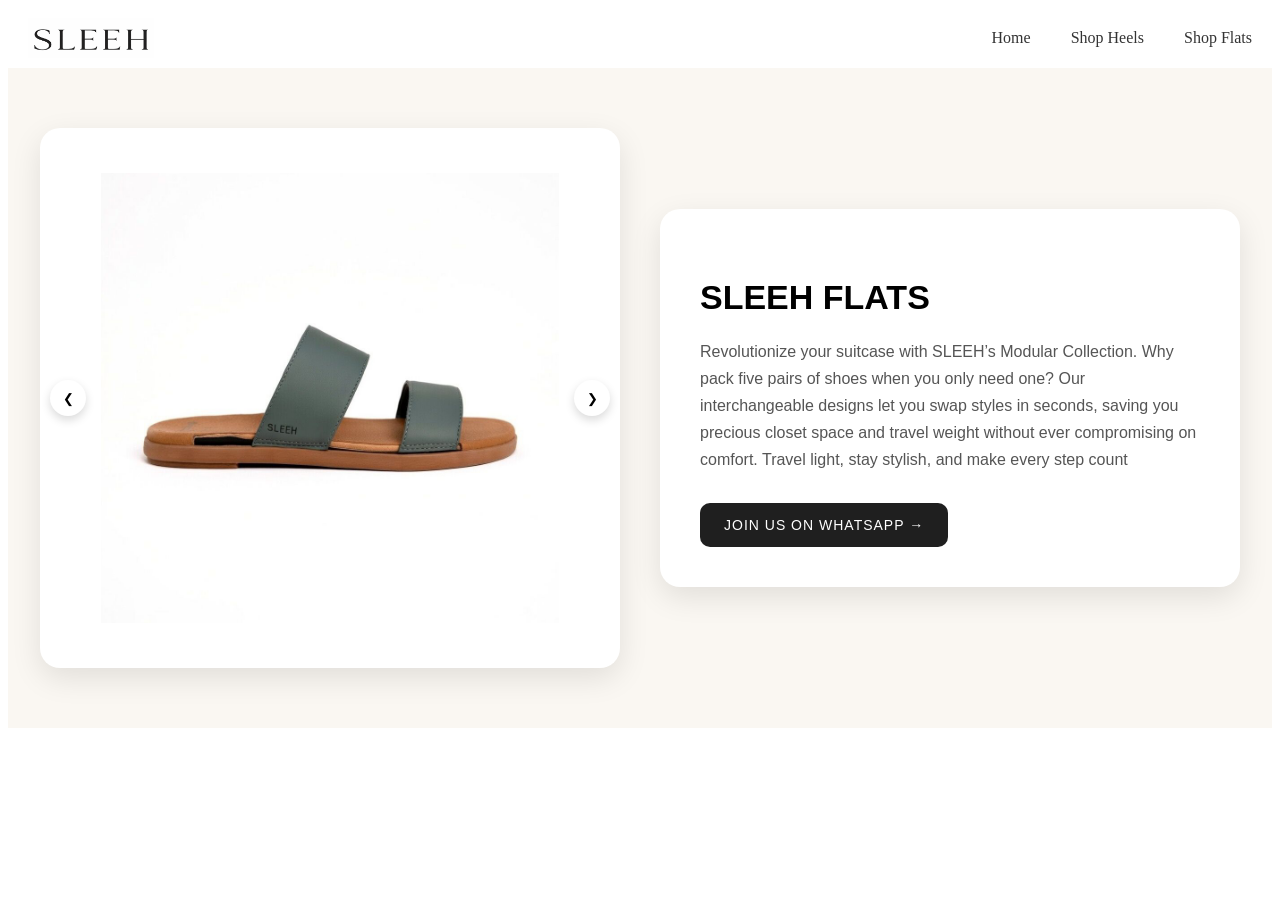
==== commit 749f5992: "msg" ====
--- a/flats.html
+++ b/flats.html
@@ -252,7 +252,7 @@
     <a class="sleeh-whatsapp-btn"
        href="https://chat.whatsapp.com/JMcWR2WVg5WAhdL6AA489X?mode=gi_t"
        target="_blank">
-       JOIN ON WHATSAPP →
+       JOIN US ON WHATSAPP →
     </a>
 
   </div>
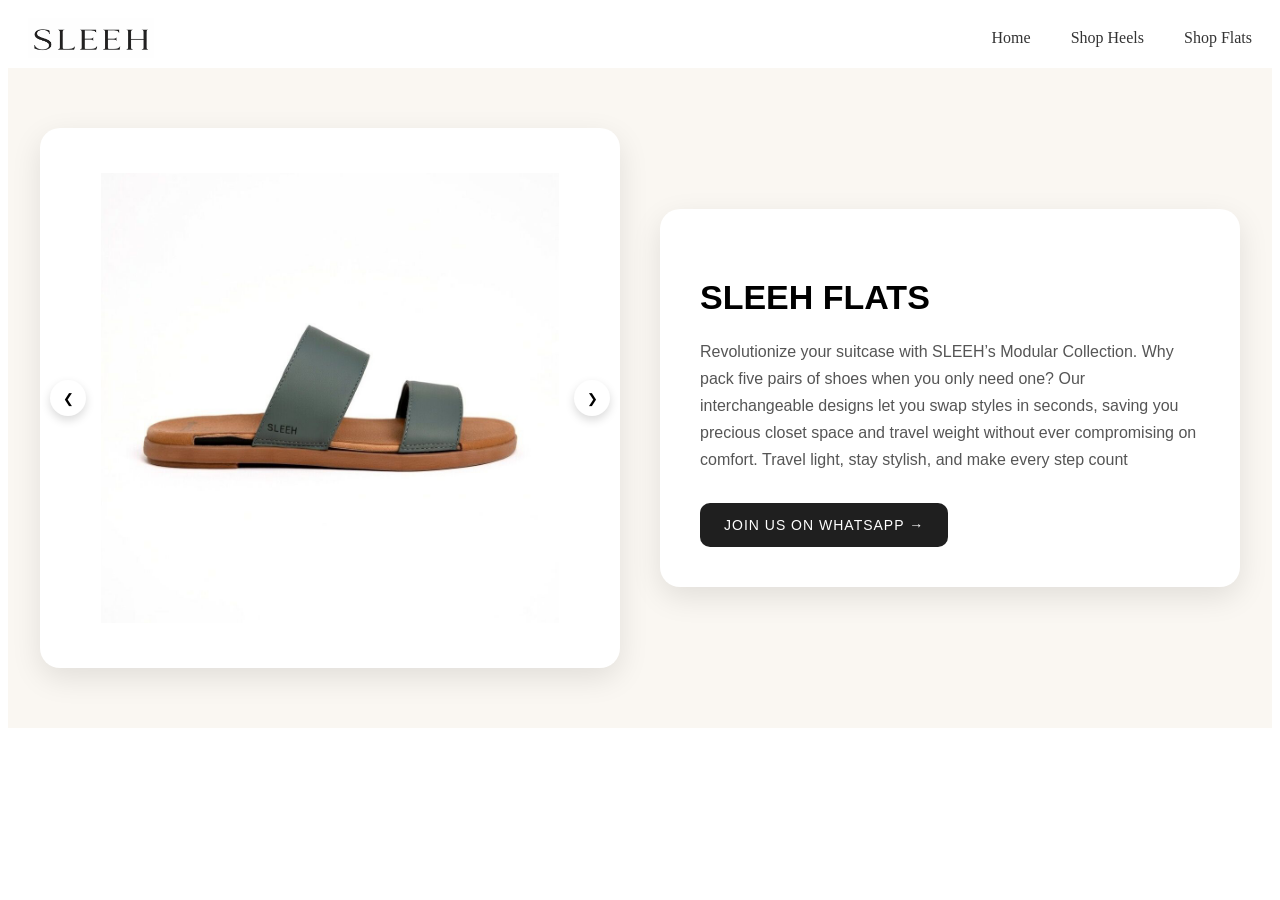
==== commit 180dbd5a: "added analytics" ====
--- a/flats.html
+++ b/flats.html
@@ -10,7 +10,15 @@
 
     <title>Heels</title>
 
-    
+    <!-- Google tag (gtag.js) -->
+<script async src="https://www.googletagmanager.com/gtag/js?id=G-6CSD0CNP5T"></script>
+<script>
+  window.dataLayer = window.dataLayer || [];
+  function gtag(){dataLayer.push(arguments);}
+  gtag('js', new Date());
+
+  gtag('config', 'G-6CSD0CNP5T');
+</script>
 </head>
 
 <body>
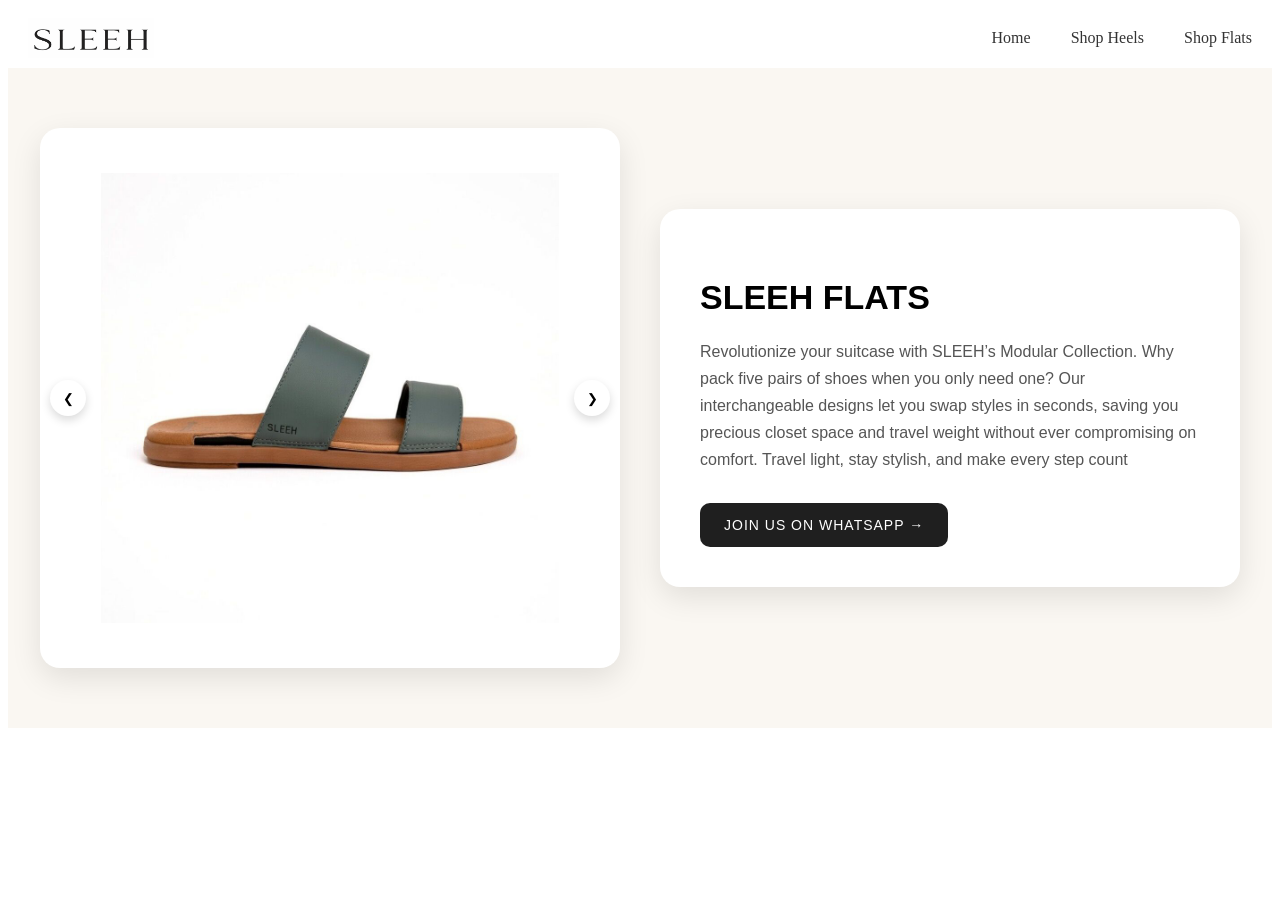
==== commit 58d596b3: "msg" ====
--- a/flats.html
+++ b/flats.html
@@ -9,16 +9,16 @@
     <link rel="canonical" href="https://sleeh.in/flats.html">
 
     <title>Heels</title>
-
-    <!-- Google tag (gtag.js) -->
-<script async src="https://www.googletagmanager.com/gtag/js?id=G-6CSD0CNP5T"></script>
+<!-- Google tag (gtag.js) -->
+<script async src="https://www.googletagmanager.com/gtag/js?id=G-2RQP1EXHCP"></script>
 <script>
   window.dataLayer = window.dataLayer || [];
   function gtag(){dataLayer.push(arguments);}
   gtag('js', new Date());
 
-  gtag('config', 'G-6CSD0CNP5T');
+  gtag('config', 'G-2RQP1EXHCP');
 </script>
+
 </head>
 
 <body>
@@ -257,11 +257,11 @@
  Revolutionize your suitcase with SLEEH’s Modular Collection. Why pack five pairs of shoes when you only need one? Our interchangeable designs let you swap styles in seconds, saving you precious closet space and travel weight without ever compromising on comfort. Travel light, stay stylish, and make every step count
     </p>
 
-    <a class="sleeh-whatsapp-btn"
-       href="https://chat.whatsapp.com/JMcWR2WVg5WAhdL6AA489X?mode=gi_t"
-       target="_blank">
-       JOIN US ON WHATSAPP →
-    </a>
+<a href="https://chat.whatsapp.com/JMcWR2WVg5WAhdL6AA489X?mode=gi_t"
+   class="sleeh-whatsapp-btn"
+   id="sleeh-whatsapp-btn">
+JOIN US ON WHATSAPP →
+</a>
 
   </div>
 
@@ -296,6 +296,26 @@
 
 </section>
 <!-- ===== END CUSTOM HEELS SHOWCASE ===== -->
+<script>
+document.addEventListener("DOMContentLoaded", function () {
+
+  var btn = document.getElementById("sleeh-whatsapp-btn");
+
+  if (btn) {
+    btn.addEventListener("click", function () {
+
+      if (typeof gtag === "function") {
+        gtag("event", "whatsapp_click", {
+          event_category: "engagement",
+          event_label: "Join WhatsApp Button"
+        });
+      }
+
+    });
+  }
+
+});
+</script>
 
 </body>
 
